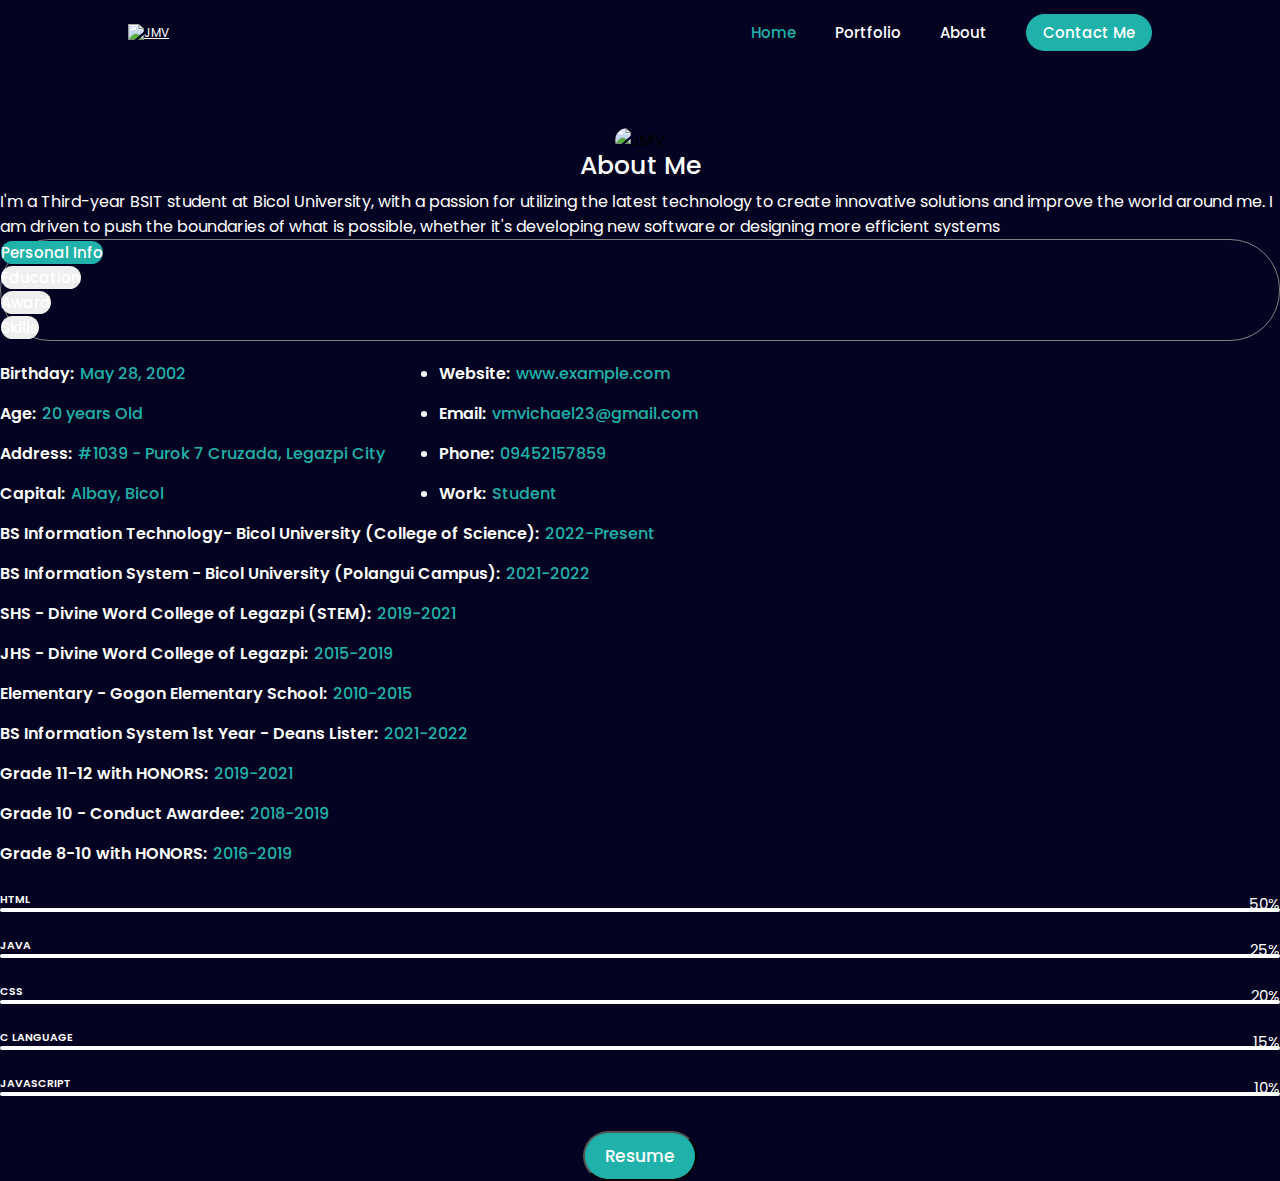
==== about.html @ 5c48a9f5 "FIXING IMG ISSUES" ====
<!DOCTYPE html>
<html lang="en">
<head>
    <meta charset="UTF-8">
    <meta http-equiv="X-UA-Compatible" content="IE=edge">
    <meta name="viewport" content="width=device-width, initial-scale=1.0">
    <!-- Bootstrap CSS -->
    <link href="https://cdn.jsdelivr.net/npm/bootstrap@5.3.0-alpha2/dist/css/bootstrap.min.css" rel="stylesheet"
    integrity="sha384-aFq/bzH65dt+w6FI2ooMVUpc+21e0SRygnTpmBvdBgSdnuTN7QbdgL+OapgHtvPp" crossorigin="anonymous">
    <!-- Font -->   
    <link rel="preconnect" href="https://fonts.googleapis.com">
    <link rel="preconnect" href="https://fonts.gstatic.com" crossorigin>
    <link href="https://fonts.googleapis.com/css2?family=Crimson+Text:wght@600&family=Khula:wght@300&family=Playfair+Display+SC&display=swap" rel="stylesheet">
    <!-- Fontawesome -->
    <link rel="stylesheet" href="https://cdnjs.cloudflare.com/ajax/libs/font-awesome/6.4.0/css/all.min.css"
    integrity="sha512-iecdLmaskl7CVkqkXNQ/ZH/XLlvWZOJyj7Yy7tcenmpD1ypASozpmT/E0iPtmFIB46ZmdtAc9eNBvH0H/ZpiBw=="
    crossorigin="anonymous" referrerpolicy="no-referrer" />
    <!-- CSS File-->
    <link rel="stylesheet" href="css/style.css">
    <link rel="icon" href="img/logo.jpg" type="image/icon type">
    <title>Vargas</title>
</head>

<body>
    <header class="header">
        <a href="#home" class="logo">
            <img src="img/Logo.jpg" alt="JMV">
        </a>
        <nav class="navbar">
            <a href="index.html" class="active">Home</a>
            <a href="portfolio.html" target="_blank">Portfolio</a>
            <a href="about.html" target="_blank">About</a>
            <a href="contact.html" target="_blank" class="contact-button">Contact Me</a> 
        </nav>
    </header>

    <!-- About ME -->
    <section class="about-section" id="about">
        <div class="container">
            <div class="row justify-content-between align-items-center ">
                <div class="img-col">
                    <img src="img/michael.jpg" alt="JMV">
                    <span class="circle-spin"></span>
                </div>
                <div class="col-lg-7 ps-lg-5 text-center text-lg-start">
                    <div class="my-3 mb-lg-0">
                        <h2 class="title">About <span>Me</span></h2>
                        <p>I'm a Third-year BSIT student at Bicol University, with a passion for utilizing the latest
                            technology to create innovative solutions and improve the world around me. I am driven to push the
                            boundaries of what is possible, whether it's developing new software or designing more efficient
                            systems</p>
                    </div>
                    <div class="pt-4">
                        <ul class="nav nav-pills justify-content-center justify-content-lg-between mb-3" id="pills-tab" role="tablist">
                            <li class="nav-item" role="presentation">
                              <button class="nav-link active" id="pills-home-tab" data-bs-toggle="pill" data-bs-target="#pills-info" type="button" role="tab" aria-controls="pills-info" aria-selected="true">Personal Info</button>
                            </li>
                            <li class="nav-item" role="presentation">
                                <button class="nav-link" id="pills-education-tab" data-bs-toggle="pill" data-bs-target="#pills-education" type="button" role="tab" aria-controls="pills-education" aria-selected="false">Education</button>
                            </li>
                            <li class="nav-item" role="presentation">
                                <button class="nav-link" id="pills-award-tab" data-bs-toggle="pill" data-bs-target="#pills-award" type="button" role="tab" aria-controls="pills-award" aria-selected="false">Award</button>
                            </li>
                            <li class="nav-item" role="presentation">
                                <button class="nav-link" id="pills-skill-tab" data-bs-toggle="pill" data-bs-target="#pills-skill" type="button" role="tab" aria-controls="pills-skill" aria-selected="false">Skills</button>
                            </li>
                          </ul>
                          <!-- personal info section -->
                          <div class="tab-content" id="pills-tabContent">
                            <div class="tab-pane fade show active" id="pills-info" role="tabpanel" aria-labelledby="pills-info-tab">
                                <div class="icon-list-col">
                                    <!--Left List-->
                                    <div class="text-start">
                                        <ul>
                                            <li><strong>Birthday:</strong><span> May 28, 2002</span></li>
                                            <li><strong>Age:</strong><span> 20 years Old</span></li>
                                            <li><strong>Address:</strong><span> #1039 - Purok 7 Cruzada, Legazpi City</span></li>                          
                                            <li><strong>Capital:</strong><span> Albay, Bicol</span></li>
                                        </ul>
                                    </div>
                
                                    <!--Right List-->
                                    <div class="text-start">
                                        <ul>
                                            <li><strong>Website:</strong><span> www.example.com</span></li>
                                            <li><strong>Email:</strong><span> vmvichael23@gmail.com</span></li>
                                            <li><strong>Phone:</strong><span> 09452157859</span></li>
                                            <li><strong>Work:</strong><span> Student</span></li>
                                        </ul>
                                    </div>
                                </div>
                            </div>
                            <!-- education section -->
                            <div class="tab-pane fade" id="pills-education" role="tabpanel" aria-labelledby="pills-education-tab">
                                <ul class="text-start">
                                    <li><strong>BS Information Technology- Bicol University (College of Science):</strong>
                                    <span>2022-Present</span>
                                    </li>
                                    <li><strong>BS Information System - Bicol University (Polangui Campus):</strong>
                                    <span>2021-2022</span>
                                    </li>
                                    <li><strong>SHS - Divine Word College of Legazpi (STEM):</strong>
                                    <span>2019-2021</span>
                                    </li>
                                    <li><strong>JHS - Divine Word College of Legazpi:</strong>
                                    <span>2015-2019</span>
                                    </li>
                                    <li><strong>Elementary - Gogon Elementary School:</strong>
                                    <span>2010-2015</span>
                                    </li>
                                </ul>
                            </div>
                            <!-- award section -->
                            <div class="tab-pane fade" id="pills-award" role="tabpanel" aria-labelledby="pills-award-tab">
                                <ul class="text-start">
                                    <li><strong>BS Information System 1st Year - Deans Lister:</strong>
                                    <span>2021-2022</span>
                                    </li>
                                    <li><strong>Grade 11-12 with HONORS:</strong>
                                    <span>2019-2021</span>
                                    </li>
                                    <li><strong>Grade 10 - Conduct Awardee:</strong>
                                    <span>2018-2019</span>
                                    </li>
                                    <li><strong>Grade 8-10 with HONORS:</strong>
                                    <span>2016-2019</span>
                                    </li>
                                </ul>
                            </div>
                            <!-- skill section -->
                            <div class="tab-pane fade" id="pills-skill" role="tabpanel" aria-labelledby="pills-skill-tab">
                                <div class="single-progress">
                                    <h6>HTML</h6>
                                    <div class="progress">
                                        <div class="progress-bar" role="progressbar" style="width: 50%" aria-valuenow="50" aria-valuemin="0" aria-valuemax="100"></div>
                                        <span class="label">50%</span>
                                      </div>
                                </div>
                                <div class="single-progress">
                                    <h6>JAVA</h6>
                                    <div class="progress">
                                        <div class="progress-bar" role="progressbar" style="width: 25%" aria-valuenow="25" aria-valuemin="0" aria-valuemax="100"></div>
                                        <span class="label">25%</span>
                                      </div>
                                </div>
                                <div class="single-progress">
                                    <h6>CSS</h6>
                                    <div class="progress">
                                        <div class="progress-bar" role="progressbar" style="width: 20%" aria-valuenow="20" aria-valuemin="0" aria-valuemax="100"></div>
                                        <span class="label">20%</span>
                                      </div>
                                </div>
                                <div class="single-progress">
                                    <h6>C LANGUAGE</h6>
                                    <div class="progress">
                                        <div class="progress-bar" role="progressbar" style="width: 10%" aria-valuenow="10" aria-valuemin="0" aria-valuemax="100"></div>
                                        <span class="label">15%</span>
                                      </div>
                                </div>
                                <div class="single-progress">
                                    <h6>JAVASCRIPT</h6>
                                    <div class="progress">
                                        <div class="progress-bar" role="progressbar" style="width: 10%" aria-valuenow="10" aria-valuemin="0" aria-valuemax="100"></div>
                                        <span class="label">10%</span>
                                      </div>
                                </div>
                            </div>
                          </div>
                    </div>
                    <div class="resume">
                        <a href="Vargas_JohnMichael-BSIT-2B-Resume.pdf" download><button class="btn">Resume</button></a>
                    </div>
                </div>
            </div>
        </div>
    </section>
</body>
</html>
---- css/style.css ----
@import url("https://fonts.googleapis.com/css2?family=Crimson+Text:wght@600&family=Khula:wght@300&family=Playfair+Display+SC&display=swap");
@import url("https://fonts.googleapis.com/css2?family=Poppins&display=swap");
* {
  margin: 0;
  padding: 0;
  box-sizing: border-box;
  font-family: "Poppins", sans-serif;
  scroll-behavior: smooth;
}

/* Home Banner Section */
.header {
  position: fixed;
  top: 0;
  left: 0;
  width: 100%;
  padding: 20px 10%;
  display: flex;
  justify-content: space-between;
  align-items: center;
  z-index: 2;
  background-color: rgb(4, 4, 34);
}

.logo img {
  max-height: 55px;
}

.navbar a {
  font-size: 15px;
  color: #fff;
  text-decoration: none;
  font-weight: 500;
  margin-left: 35px;
}

.navbar a:hover,
.navbar a.active {
  color: lightseagreen;
}

.navbar a.contact-button {
  background-color: lightseagreen;
  padding: 8px 17px;
  border-radius: 50px;
  color: #fff;
  transition: background-color 0.3s ease;
}

.navbar a.contact-button:hover {
  background-color: #fff;
  color: #000;
}

.home {
  background: rgb(4, 4, 34);
  height: 100vh;
  display: flex;
  justify-content: space-between;
  align-items: center;
  padding: 0 10%;
}

.home-image {
  width: 400px;
  height: 400px;
  margin: 0 auto;
}

.home-image img {
  border-radius: 50%;
  max-width: 100%;
  height: auto;
  display: block;
}

.home-content {
  max-width: 600px;
  color: #fff;
  text-align: right;
}

.home-content h1 {
  font-size: 35px;
  line-height: 1.2;
}

.home-content h3 {
  font-size: 27px;
  color: lightseagreen;
}
.home-content p {
  font-size: 14px;
  display: block;
}

.btn {
  position: relative;
  display: inline-block;
  padding: 10px 20px;
  border-radius: 50px;
  background-color: lightseagreen;
  color: #fff;
  text-decoration: none;
  font-weight: 500;
  transition: background-color 0.3s ease;
  margin-top: 15px;
  z-index: 1;
  font-size: 17px;
}

.btn:hover {
  background-color: #fff;
  color: #000;
}

svg {
  position: absolute;
  bottom: 0;
  left: 0;
  z-index: 0;
}

/* My Portfolio Section  */
.portfolio {
  background: rgb(229, 229, 232);
  width: 100%;
  padding: 100px 0px;
}

.main-text {
  width: 100%;
  font-size: 25px;
  margin: 30px auto;
  text-align: center;
  color: lightseagreen;
}

.box {
  display: flex;
  justify-content: center;
  align-items: center;
  min-height: 400px;
  gap: 2rem;
  flex-direction: column;
  margin-left: 110px;
  margin-right: 110px;
  backface-visibility: hidden;
}

.box > div {
  display: none;
}

input {
  display: none;
}

span {
  color: #fff;
}
.extra {
  display: none;
}

p {
  display: inline;
}

input[type="checkbox"] {
  height: 2em;
  display: block;
  appearance: none;
}

label {
  position: relative;
  padding: 1em;
  background-color: lightseagreen;
  cursor: pointer;
}

.btn1:before {
  content: "Read More";
}

input[type="checkbox"]:checked ~ label:before {
  content: "Read Less";
}

.dots:has(~ input[type="checkbox"]:checked) {
  display: none;
}

.extra:has(~ input[type="checkbox"]:checked) {
  display: inline;
}

.card {
  height: auto;
  width: 335px;
  padding: 20px 35px;
  background: rgb(4, 4, 34);
  border-radius: 20px;
  margin: 15px;
  position: relative;
  overflow: hidden;
  text-align: center;
}

.fillter-buttons {
  margin: 2rem;
  text-align: center;
}

.fillter-buttons input[type="radio"] {
  display: none;
}

.fillter-buttons label {
  background: none;
  outline: none;
  border: none;
  cursor: pointer;
  font-size: 0.85rem;
  font-weight: 600;
  letter-spacing: 0.4px;
  margin-left: 1.3rem;
  text-align: center;
}

.fillter-buttons label:hover {
  color: lightseagreen;
}

.top-row,
.bottom-row {
  display: flex;
  justify-content: space-between;
  flex-wrap: wrap;
}

.card img {
  max-width: 100%;
  align-self: flex-start;
  margin-bottom: 10px;
  transition: transform 0.3s ease-in-out;
}

.card:hover img {
  transform: scale(1.1);
}

.card h5 {
  color: lightseagreen;
  font-size: 18px;
}

.card p,
a {
  color: #fff;
  font-size: 12px;
}

.fillter-buttons .btn1 {
  background: none;
  outline: none;
  border: none;
  cursor: pointer;
  font-size: 0.85rem;
  font-weight: 600;
  letter-spacing: 0.4px;
  color: #fff;
}

.fillter-buttons .btn1:hover {
  color: lightseagreen;
}

.main-text h1 {
  font-size: 2rem;
  font-weight: 700;
}

#programming:checked ~ .box #prog,
#photoshoot:checked ~ .box #photos,
#projects:checked ~ .box #proj,
#habits:checked ~ .box #habits {
  display: block;
  animation-name: inUp;
  animation-timing-function: ease-in-out;
  animation-duration: 0.6s;
}

@media screen and (max-width: 400px) {
  label {
    padding: 15px 10px;
  }
}

@keyframes inUp {
  0% {
    opacity: 0;
    transform: translateY(100px);
  }
  90% {
    transform: translateY(-10px);
  }
  100% {
    opacity: 1;
    transform: translateY(0);
  }
}

/* contact me section */

.contact-me {
  width: 100%;
  height: 120vh;
  display: grid;
  align-items: center;
  background: rgb(229, 229, 232);
}

.container1 {
  position: relative;
  width: 100%;
  min-height: 100vh;
  padding: 2rem;
  overflow: hidden;
  display: flex;
  align-items: center;
  justify-content: center;
}

.form {
  width: 100%;
  max-width: 820px;
  background-color: #fff;
  border-radius: 10px;
  box-shadow: 0 0 50px 1px rgba(0, 0, 0, 0.1);
  overflow: hidden;
  display: grid;
  grid-template-columns: repeat(2, 1fr);
}

.contact-form {
  background: linear-gradient(to left bottom, black, darkblue);
  position: relative;
}

.circle {
  border-radius: 50%;
  background: linear-gradient(135deg, transparent 20%, lightseagreen);
  position: absolute;
}

.circle.one {
  width: 130px;
  height: 130px;
  top: 130px;
  right: -40px;
}

.circle.two {
  width: 80px;
  height: 80px;
  top: 10px;
  right: 30px;
}
.info .information p {
  color: black;
}
.contact-form:before {
  content: "";
  position: absolute;
  width: 26px;
  height: 26px;
  background: linear-gradient(to left bottom, darkblue, black);
  transform: rotate(45deg);
  top: 50px;
  left: -13px;
}

form {
  padding: 2.3rem 2.2rem;
  overflow: hidden;
  position: relative;
}

.title {
  color: #fff;
  font-weight: 500;
  font-size: 1.5rem;
  line-height: 1;
  margin-bottom: 0.7rem;
}

.input-container1 {
  position: relative;
  margin: 1rem 0;
}

.input {
  width: 100%;
  outline: none;
  border: 2px solid #fafafa;
  background: none;
  padding: 0.6rem 1.2rem;
  color: #fff;
  font-weight: 500;
  font-size: 0.95rem;
  letter-spacing: 0.5px;
  border-radius: 25px;
  transition: 0.3s;
  display: block;
}

textarea.input {
  padding: 0.8rem 1.2rem;
  min-height: 150px;
  border-radius: 22px;
  resize: none;
  overflow-y: auto;
}

.input-container1 label {
  position: absolute;
  top: 50%;
  left: 15px;
  transform: translateY(-50%);
  padding: 0 0.4rem;
  color: #fafafa;
  font-size: 0.9rem;
  font-weight: 400;
  pointer-events: none;
  transition: 0.5s;
}

.input-container1.textarea label {
  top: 1rem;
  transform: translateY(0);
}

.button {
  padding: 0.6rem 1.3rem;
  background-color: #fff;
  border: 2px solid #fafafa;
  font-size: 0.95rem;
  color: lightseagreen;
  line-height: 1;
  border-radius: 25px;
  outline: none;
  cursor: pointer;
  transition: 0.3s;
  margin-top: 15px;
  display: inline-block;
}

.button:hover {
  background-color: lightseagreen;
  color: #fff;
}

.contact-info {
  padding: 2.3rem 2.2rem;
  position: relative;
  color: black;
}

.contact-info .title {
  color: lightseagreen;
}

.text {
  color: black;
  margin: 1.5rem 0 2rem 0;
}

.information {
  display: flex;
  color: black;
  margin: 0.7rem 0;
  align-items: center;
  font-size: 0.95rem;
}

.icon {
  width: 28px;
  margin-right: 0.7rem;
}

.social-media1 {
  padding: 2rem 0 0 0;
}

.social-media1 p {
  color: #333;
}

.social-icons1 {
  display: flex;
  margin-top: 0.5rem;
}

.social-icons1 a {
  width: 35px;
  height: 35px;
  border-radius: 5px;
  background: linear-gradient(45deg, black, lightseagreen);
  color: #fff;
  text-align: center;
  line-height: 35px;
  margin-right: 0.5rem;
  transition: 0.3s;
}

.social-icons1 a:hover {
  transform: scale(1.05);
}

.contact-info:before {
  content: "";
  position: absolute;
  width: 110px;
  height: 100px;
  border: 22px solid lightseagreen;
  border-radius: 50%;
  bottom: -77px;
  right: 50px;
  opacity: 0.3;
}

.square {
  position: absolute;
  height: 400px;
  top: 50%;
  left: 50%;
  transform: translate(181%, 11%);
  opacity: 0.2;
}

/* About Me */
.about-section {
  min-height: 120vh;
  background: rgb(4, 4, 34);
}

.title {
  text-align: center;
  font-size: 25px;
  color: white;
  text-transform: capitalize;
  font-weight: 500;
}

p {
  color: white;
  font-size: 16px;
  line-height: 1.5;
  margin-bottom: 0;
}

.about-section ul.nav-pills {
  border: 1px solid gray;
  border-radius: 50px;
}

.about-section .container .img-col {
  flex-basis: 35%;
  text-align: center;
}

.about-section .container .img-col img {
  width: 400px;
  border-radius: 50px;
  margin-top: 8em;
}

.icon-list-col {
  display: flex;
  margin-top: 20px;
  gap: 40px;
}

.text-start li strong {
  font-weight: 600;
  margin-right: 2px;
  color: white;
}

.text-start li span {
  font-weight: 500;
  margin-right: 14px;
  font-size: 16px;
  color: lightseagreen;
}

.about-section ul li .nav-link {
  border-radius: 50px;
  font-size: 15px;
  font-weight: 500;
  transition: all 0.45s cubic-bezier(0, 0, 0.2, 1);
  display: inline-block;
  color: white;
  border: 0;
}

.about-section ul li .nav-link.active {
  background-color: lightseagreen;
}

.about-section .single-progress {
  margin-top: 26px;
  position: relative;
  overflow: hidden;
}

.about-section .single-progress .progress {
  height: 4px;
  border-radius: 4px;
  box-shadow: none;
  background-color: white;
  overflow: visible;
}

.about-section .single-progress .progress-bar {
  background-color: lightseagreen;
}

.about-section .single-progress h6 {
  text-align: left;
}

.about-section .single-progress .label {
  position: absolute;
  right: 0;
  top: 0;
  color: white;
  font-size: 15px;
}

.about-section .tab-pane li {
  color: white;
  font-size: 16px;
  margin-bottom: 15px;
  font-weight: 300;
  text-decoration: none;
}

.about-section .tab-pane li a {
  font-weight: 500;
  display: block;
  color: white;
}

.single-progress h6 {
  font-weight: 600;
  color: white;
}

.resume {
  text-align: center;
  margin-top: 20px;
}
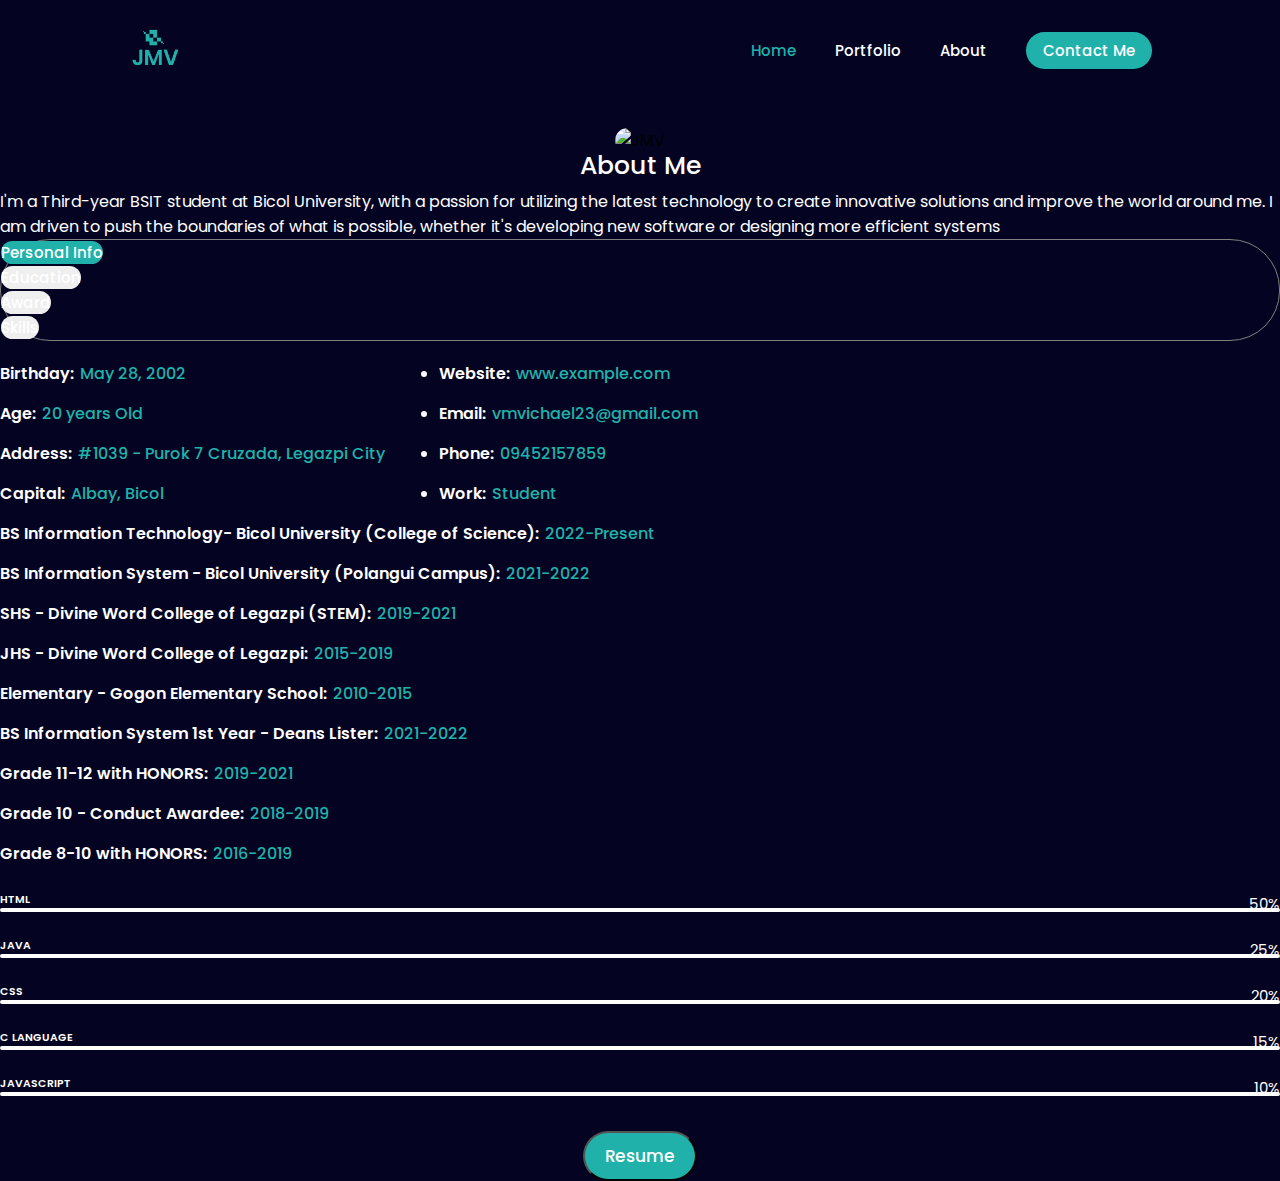
==== commit da98375b: "changing img url to png" ====
--- a/about.html
+++ b/about.html
@@ -24,13 +24,13 @@
 <body>
     <header class="header">
         <a href="#home" class="logo">
-            <img src="img/Logo.jpg" alt="JMV">
+            <img src="img/logo.jpg" alt="JMV">
         </a>
         <nav class="navbar">
-            <a href="index.html" class="active">Home</a>
-            <a href="portfolio.html" target="_blank">Portfolio</a>
-            <a href="about.html" target="_blank">About</a>
-            <a href="contact.html" target="_blank" class="contact-button">Contact Me</a> 
+            <a href="index" class="active">Home</a>
+            <a href="portfolio" target="_blank">Portfolio</a>
+            <a href="about" target="_blank">About</a>
+            <a href="contact" target="_blank" class="contact-button">Contact Me</a> 
         </nav>
     </header>
 
